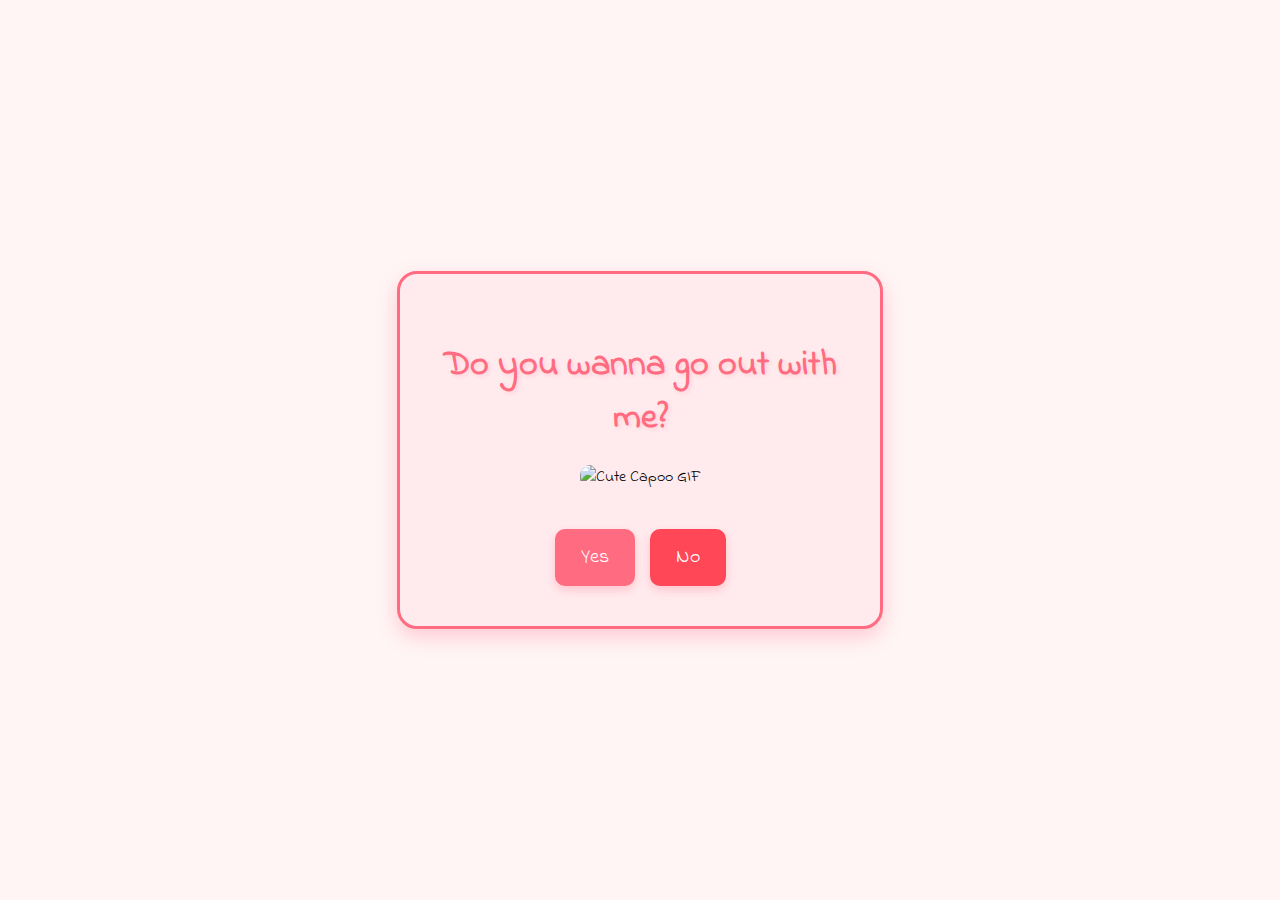
==== index.html @ c832a6ab "first commit" ====
<!DOCTYPE html>
<html lang="en">
   <head>
      <meta charset="UTF-8" />
      <meta name="viewport" content="width=device-width, initial-scale=1.0" />
      <link href="https://fonts.googleapis.com/css2?family=Indie+Flower&display=swap" rel="stylesheet" />
      <link rel="stylesheet" href="./style.css" />
      <title>Do You Wanna Go Out With Me?</title>
   </head>
   <body>
      <div class="container">
         <h1 class="header_text">Do you wanna go out with me?</h1>
         <div class="gif_container">
            <img src="https://media.tenor.com/efbi1EpFlVUAAAAi/bugcat-capoo.gif" alt="Cute Capoo GIF" />
         </div>
         <div class="buttons">
            <button class="btn" id="yesButton" onclick="nextPage()">Yes</button>
            <button class="btn" id="noButton" onmouseover="moveButton()">No</button>
         </div>
      </div>

      <script src="script.js"></script>
   </body>
</html>
---- style.css ----
body {
   margin: 0;
   padding: 0;
   display: flex;
   justify-content: center;
   align-items: center;
   height: 100vh;
   background-color: #fff5f5;
   font-family: "Indie Flower", cursive;
   overflow: hidden;
}

.container {
   text-align: center;
   background-color: #ffebee;
   padding: 40px;
   border-radius: 20px;
   border: 3px solid #ff6b81;
   box-shadow: 0 8px 20px rgba(255, 107, 129, 0.3);
   max-width: 400px;
   width: 90%;
}

.header_text {
   font-size: 36px;
   color: #ff6b81;
   margin-bottom: 20px;
   text-shadow: 2px 2px 4px rgba(255, 107, 129, 0.2);
}

.gif_container img {
   max-width: 100%;
   height: auto;
   border-radius: 10px;
   margin-bottom: 20px;
}

.buttons {
   margin-top: 20px;
   display: flex;
   justify-content: center;
   gap: 15px;
}

.btn {
   padding: 12px 24px;
   font-size: 20px;
   border: 2px solid #ff6b81;
   border-radius: 10px;
   cursor: pointer;
   transition: all 0.3s ease;
   background-color: #ff6b81;
   color: white;
   font-family: "Indie Flower", cursive;
   box-shadow: 0 4px 10px rgba(255, 107, 129, 0.3);
}

.btn:hover {
   background-color: white;
   color: #ff6b81;
   transform: translateY(-2px);
   box-shadow: 0 6px 15px rgba(255, 107, 129, 0.4);
}

#noButton {
   background-color: #ff4757;
   border-color: #ff4757;
}

#noButton:hover {
   background-color: white;
   color: #ff4757;
}

@keyframes wiggle {
   0% {
      transform: rotate(0deg);
   }
   25% {
      transform: rotate(-5deg);
   }
   50% {
      transform: rotate(5deg);
   }
   75% {
      transform: rotate(-5deg);
   }
   100% {
      transform: rotate(0deg);
   }
}

.wiggle {
   animation: wiggle 0.5s ease-in-out;
}

@keyframes heartFade {
   0% {
      opacity: 1;
      transform: scale(1);
   }
   100% {
      opacity: 0;
      transform: scale(1.5);
   }
}

.heart {
   position: absolute;
   width: 20px;
   height: 20px;
   background-color: transparent;
   transform: translate(-50%, -50%);
   animation: heartFade 1s ease-out forwards;
   background-color: #ff6b81;
   border-radius: 50%;
}
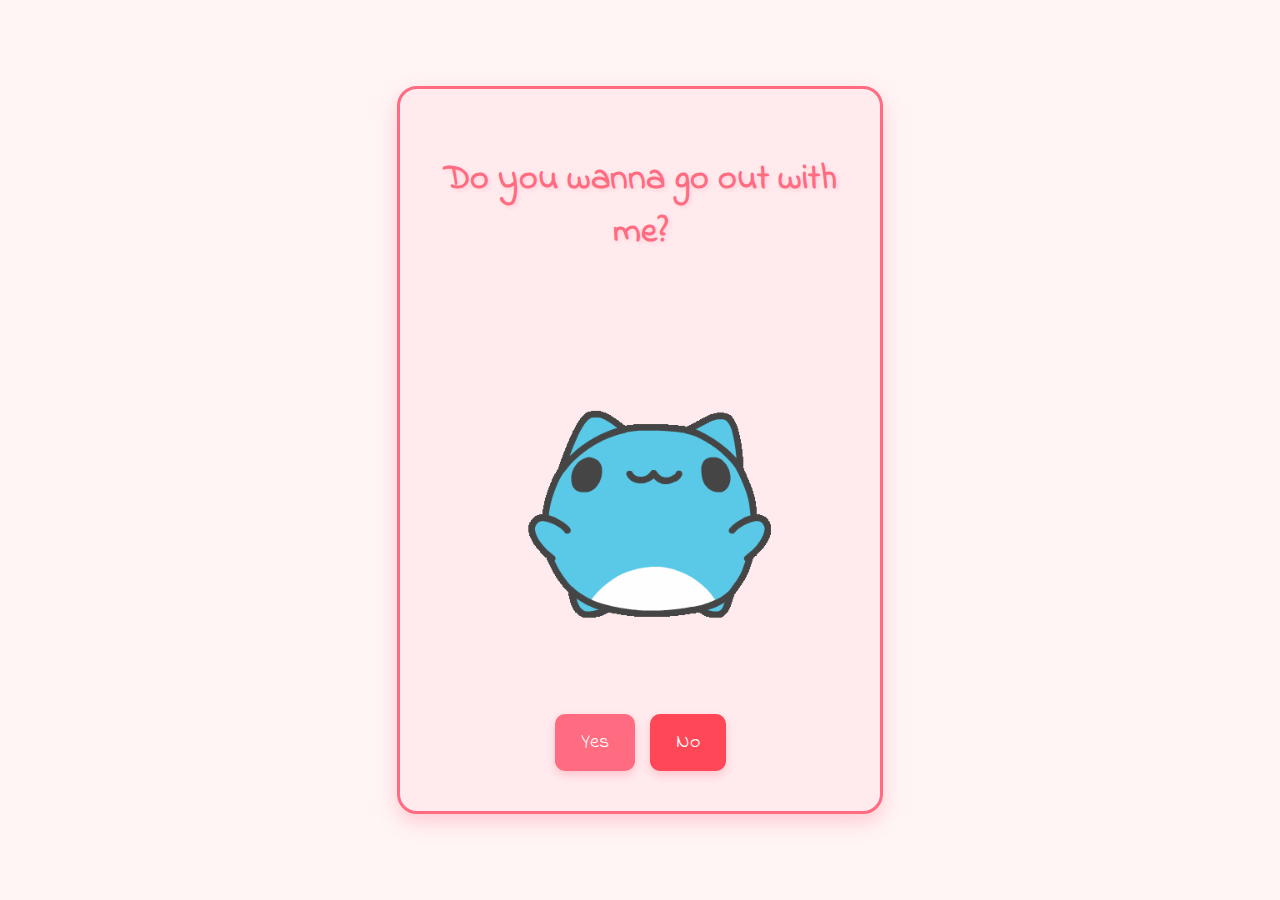
==== commit ce054b29: "fix" ====
--- a/index.html
+++ b/index.html
@@ -11,7 +11,8 @@
       <div class="container">
          <h1 class="header_text">Do you wanna go out with me?</h1>
          <div class="gif_container">
-            <img src="https://media.tenor.com/efbi1EpFlVUAAAAi/bugcat-capoo.gif" alt="Cute Capoo GIF" />
+            <img src="./assets/bugcat-capoo.gif" alt="Cute Capoo GIF" />
+            <!-- <img src="https://media.tenor.com/efbi1EpFlVUAAAAi/bugcat-capoo.gif" alt="Cute Capoo GIF" /> -->
          </div>
          <div class="buttons">
             <button class="btn" id="yesButton" onclick="nextPage()">Yes</button>
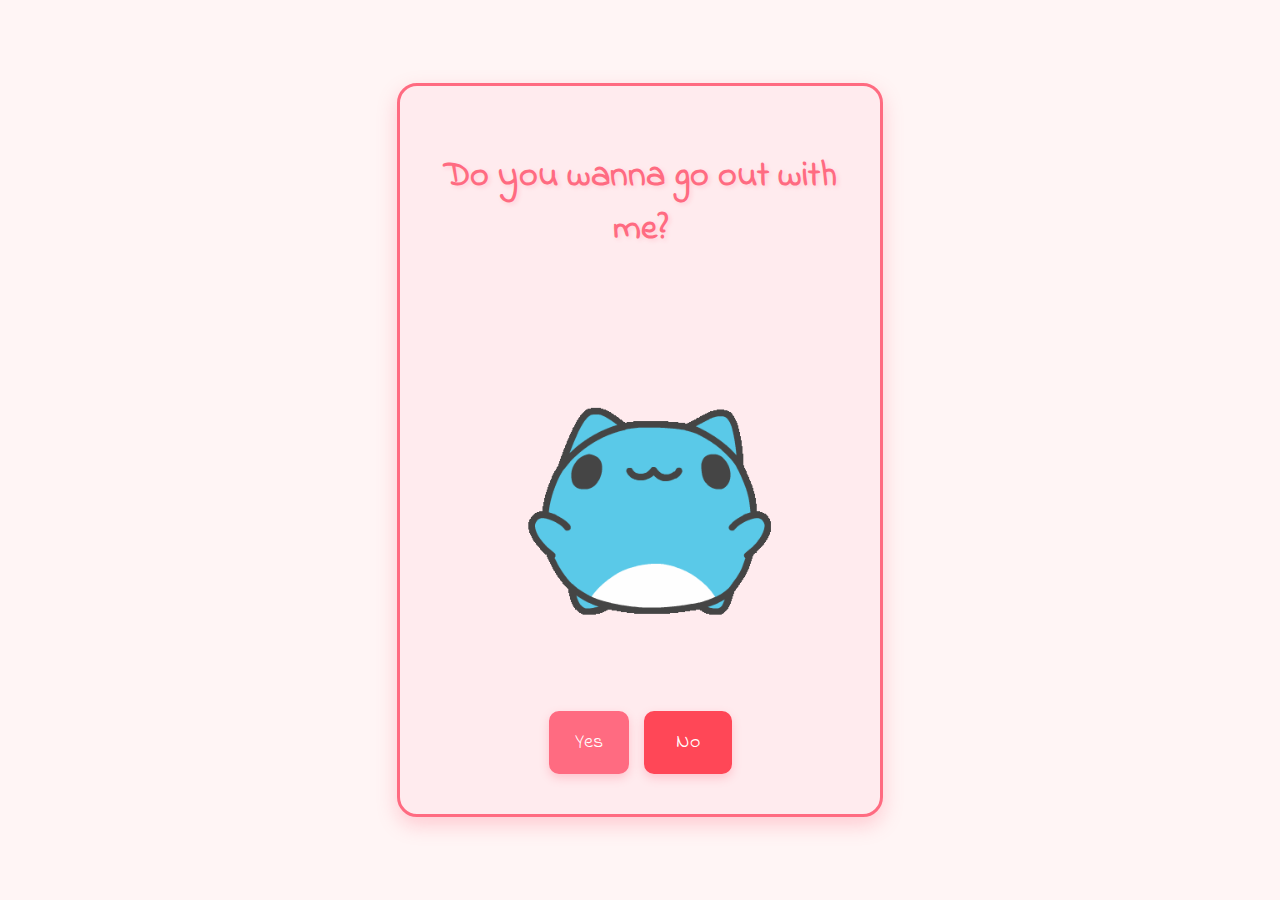
==== commit 8ff24e14: "add pd" ====
--- a/index.html
+++ b/index.html
@@ -16,7 +16,7 @@
          </div>
          <div class="buttons">
             <button class="btn" id="yesButton" onclick="nextPage()">Yes</button>
-            <button class="btn" id="noButton" onmouseover="moveButton()">No</button>
+            <button class="btn no-btn" id="noButton" onmouseover="moveButton()">No</button>
          </div>
       </div>
 
--- a/style.css
+++ b/style.css
@@ -53,6 +53,10 @@
    color: white;
    font-family: "Indie Flower", cursive;
    box-shadow: 0 4px 10px rgba(255, 107, 129, 0.3);
+}
+
+.btn.no-btn {
+   padding: 15px 30px;
 }
 
 .btn:hover {
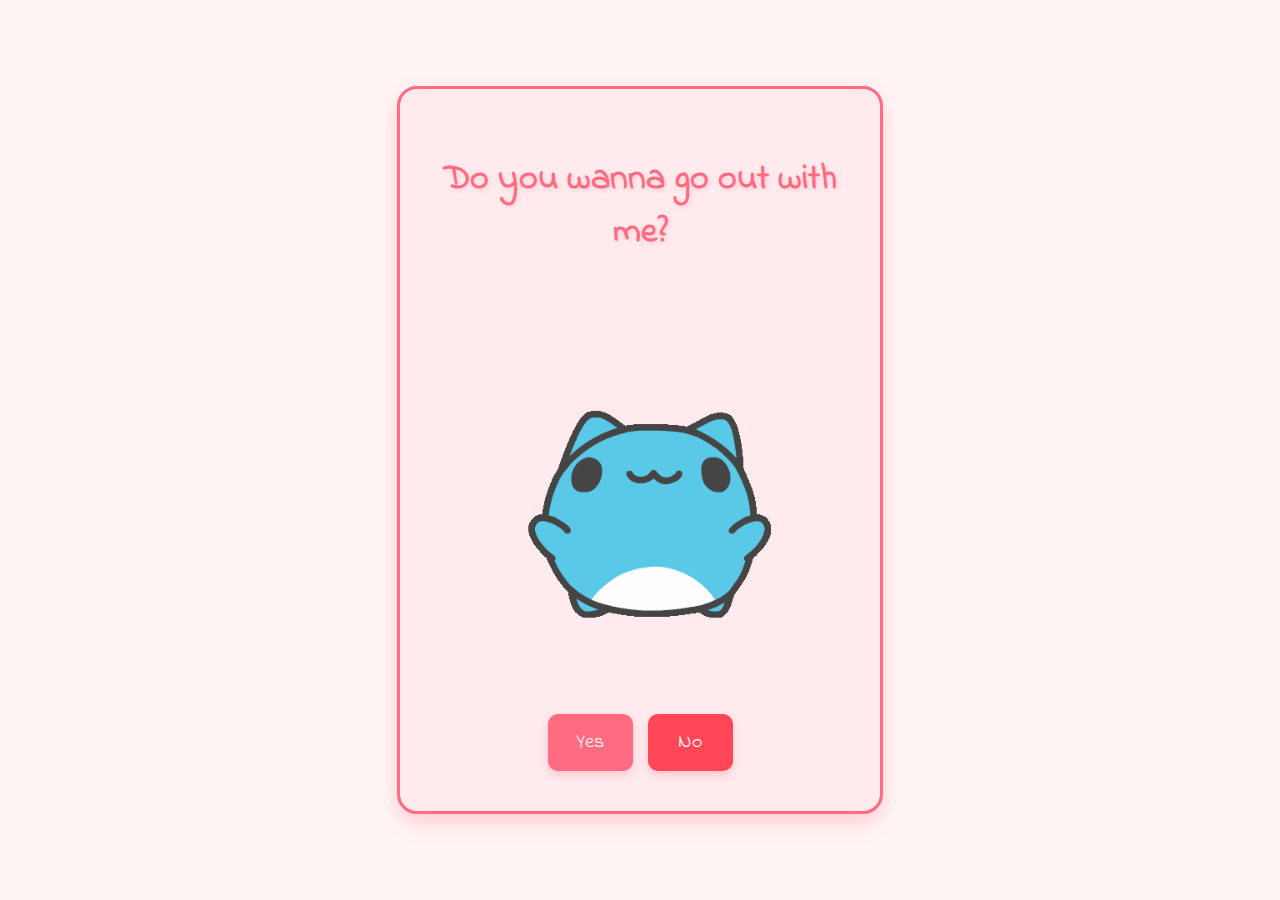
==== commit d582a5b1: "upd" ====
--- a/index.html
+++ b/index.html
@@ -5,6 +5,7 @@
       <meta name="viewport" content="width=device-width, initial-scale=1.0" />
       <link href="https://fonts.googleapis.com/css2?family=Indie+Flower&display=swap" rel="stylesheet" />
       <link rel="stylesheet" href="./style.css" />
+      <link rel="shortcut icon" href="./assets/Cat Blush Sticker by Capoo.gif" type="image/x-icon" />
       <title>Do You Wanna Go Out With Me?</title>
    </head>
    <body>
--- a/style.css
+++ b/style.css
@@ -1,6 +1,7 @@
 body {
    margin: 0;
    padding: 0;
+   box-sizing: border-box;
    display: flex;
    justify-content: center;
    align-items: center;
@@ -19,6 +20,7 @@
    box-shadow: 0 8px 20px rgba(255, 107, 129, 0.3);
    max-width: 400px;
    width: 90%;
+   user-select: none;
 }
 
 .header_text {
@@ -43,6 +45,7 @@
 }
 
 .btn {
+   width: 85px;
    padding: 12px 24px;
    font-size: 20px;
    border: 2px solid #ff6b81;
@@ -53,10 +56,6 @@
    color: white;
    font-family: "Indie Flower", cursive;
    box-shadow: 0 4px 10px rgba(255, 107, 129, 0.3);
-}
-
-.btn.no-btn {
-   padding: 15px 30px;
 }
 
 .btn:hover {
